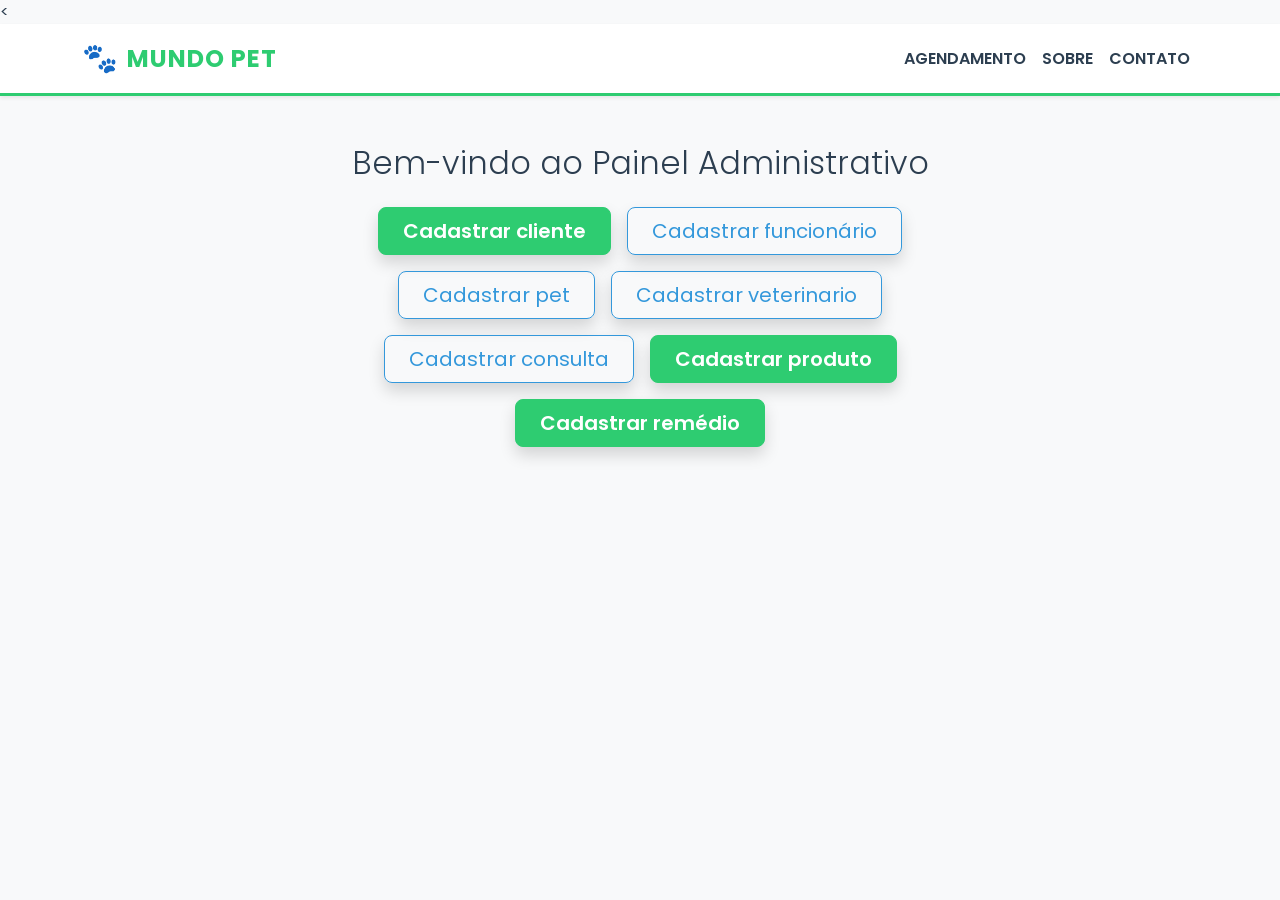
==== view/index.html @ b6d3bf97 "Padronizando páginas de cadastro" ====
<<!DOCTYPE html>
<html lang="pt-BR">
<head>
    <meta charset="UTF-8">
    <meta name="viewport" content="width=device-width, initial-scale=1.0">
    <link href="https://cdn.jsdelivr.net/npm/bootstrap@5.3.0/dist/css/bootstrap.min.css" rel="stylesheet">
    <link href="https://fonts.googleapis.com/css2?family=Poppins:wght@300;400;600&display=swap" rel="stylesheet">
    <link rel="stylesheet" href="../static/style.css">
    <title>MUNDOPET - Clínica Veterinária</title>
</head>
<body>

<header class="navbar navbar-expand-lg sticky-top shadow-sm">
    <div class="container">
        <a class="navbar-brand fw-bold text-uppercase d-flex align-items-center" href="index.php">
            <span class="brand-icon me-2">🐾</span> MUNDO PET
        </a>
        <button class="navbar-toggler" type="button" data-bs-toggle="collapse" data-bs-target="#navbarNav">
            <span class="navbar-toggler-icon"></span>
        </button>
        <div class="collapse navbar-collapse" id="navbarNav">
            <ul class="navbar-nav ms-auto text-uppercase">
                <li class="nav-item"><a class="nav-link" href="#">Agendamento</a></li>
                <li class="nav-item"><a class="nav-link" href="#">Sobre</a></li>
                <li class="nav-item"><a class="nav-link" href="#">Contato</a></li>
            </ul>
        </div>
    </div>
</header>

<main class="container py-5">
    <div class="row text-center justify-content-center">
        <div class="col-md-8">
            <h2 class="mb-4 fw-light">Bem-vindo ao Painel Administrativo</h2>
            <div class="d-flex flex-wrap justify-content-center gap-3">
                <a href="cadastrocliente.php" class="btn btn-primary btn-lg px-4 shadow">
                    <i class="bi bi-person-plus"></i> Cadastrar cliente
                </a>
                <a href="cadastrofuncionario.php" class="btn btn-outline-success btn-lg px-4 shadow">
                    <i class="bi bi-person-badge"></i> Cadastrar funcionário
                </a>
                <a href="cadastropet.php" class="btn btn-outline-success btn-lg px-4 shadow">
                    <i class="bi bi-person-badge"></i> Cadastrar pet
                </a>
                <a href="cadastroveterinario.php" class="btn btn-outline-success btn-lg px-4 shadow">
                    <i class="bi bi-person-badge"></i> Cadastrar veterinario
                </a>
                <a href="indexconsulta.php" class="btn btn-outline-success btn-lg px-4 shadow">
                    <i class="bi bi-person-badge"></i> Cadastrar consulta
                </a>
                <a href="cadastroproduto.php" class="btn btn-primary btn-lg px-4 shadow">
                    <i class="bi bi-person-plus"></i> Cadastrar produto
                </a>
                <a href="cadastroremedio.php" class="btn btn-primary btn-lg px-4 shadow">
                    <i class="bi bi-person-plus"></i> Cadastrar remédio
                </a>
            </div>
        </div>
    </div>
</main>

<script src="https://cdn.jsdelivr.net/npm/bootstrap@5.3.0/dist/js/bootstrap.bundle.min.js"></script>
</body>
</html>
---- static/style.css ----
/* Configurações Gerais */
:root {
    --pet-green: #2ecc71;
    --pet-blue: #3498db;
    --pet-dark: #2c3e50;
    --pet-light: #f8f9fa;
}

body {
    font-family: 'Poppins', sans-serif;
    background-color: var(--pet-light);
    color: var(--pet-dark);
}

/* Navbar Estilizada */
header.navbar {
    background-color: white;
    border-bottom: 3px solid var(--pet-green);
}

.navbar-brand {
    color: var(--pet-green) !important;
    font-size: 1.5rem;
    letter-spacing: 1px;
}

.nav-link {
    font-weight: 600;
    color: var(--pet-dark) !important;
    transition: color 0.3s;
}

.nav-link:hover {
    color: var(--pet-green) !important;
}

/* Botões Personalizados */
.btn-primary {
    background-color: var(--pet-green) !important;
    border-color: var(--pet-green) !important;
    font-weight: 600;
    transition: transform 0.2s, box-shadow 0.2s;
}

.btn-primary:hover {
    transform: translateY(-2px);
    box-shadow: 0 5px 15px rgba(46, 204, 113, 0.4);
}

.btn-outline-success {
    border-color: var(--pet-blue) !important;
    color: var(--pet-blue) !important;
}

.btn-outline-success:hover {
    background-color: var(--pet-blue) !important;
    color: white !important;
    transform: translateY(-2px);
}

/* Ícone da Patinha animado (opcional) */
.brand-icon {
    font-size: 1.8rem;
}

/* Main Container */
main {
    min-height: 70vh;
}

/* Customização de Inputs */
.custom-input {
    border: 1px solid #e0e0e0;
    padding: 0.75rem;
    border-radius: 8px;
    transition: all 0.3s ease;
}

.custom-input:focus {
    border-color: var(--pet-green);
    box-shadow: 0 0 0 0.25 row rgba(46, 204, 113, 0.25);
}

/* Customização da Tabela */
.custom-thead {
    background-color: var(--pet-dark);
}

.table thead th {
    font-weight: 500;
    border: none;
    padding: 1rem;
}

.table tbody td {
    padding: 1rem;
    border-bottom: 1px solid #f1f1f1;
}

/* Botões de Ação na Tabela */
.btn-outline-primary {
    border-color: var(--pet-blue);
    color: var(--pet-blue);
}

.btn-outline-primary:hover {
    background-color: var(--pet-blue);
    color: white;
}

/* Estilo para Alertas (Sessão) */
.alert {
    border-radius: 10px;
    border: none;
    margin-bottom: 2rem;
    box-shadow: 0 4px 6px rgba(0,0,0,0.05);
}
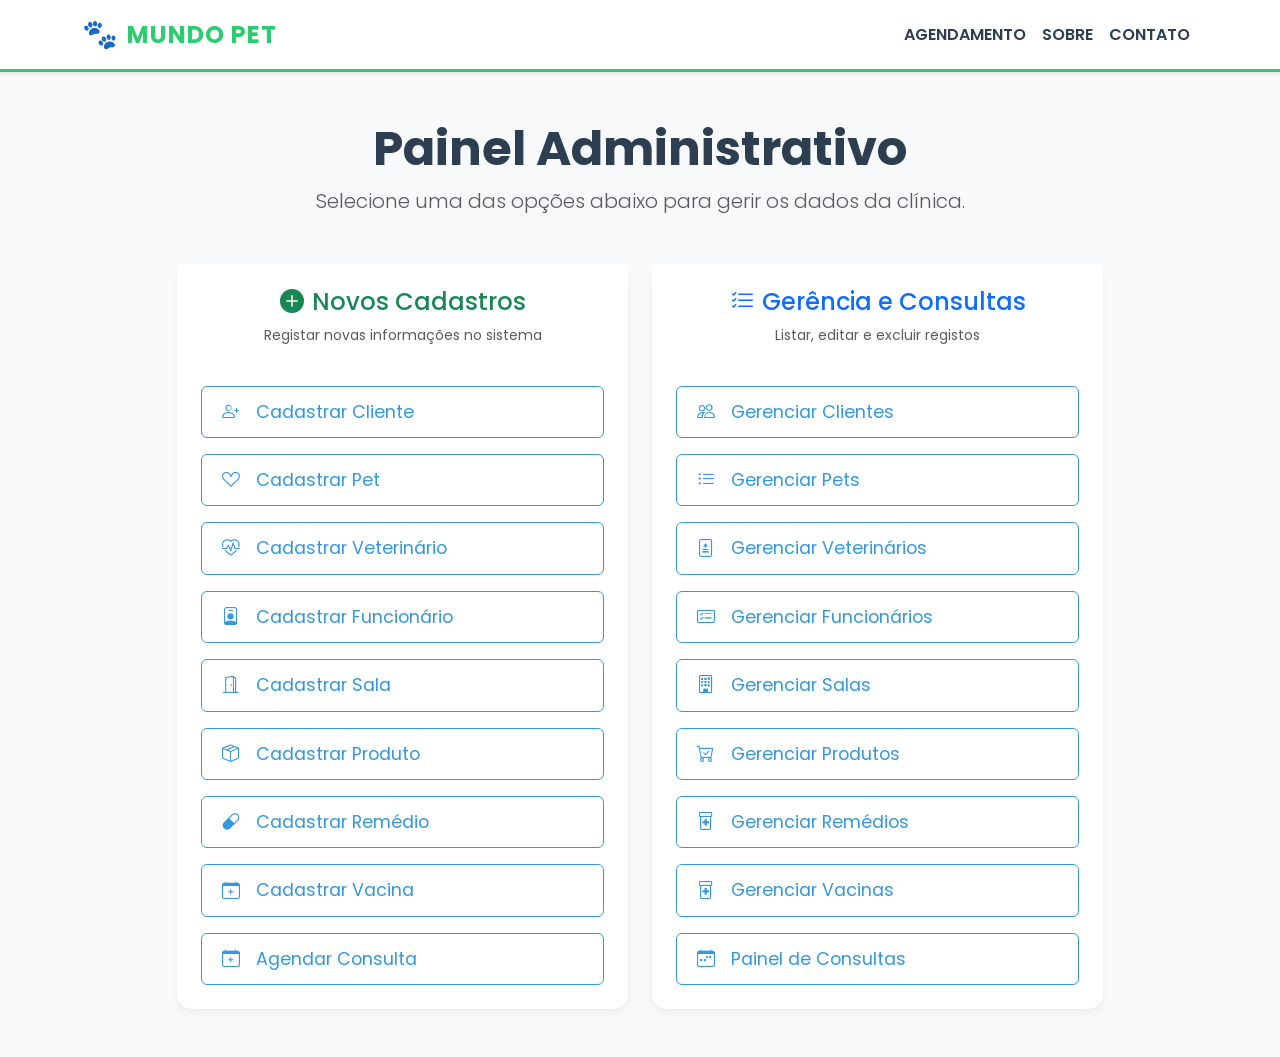
==== commit f2bbc996: "Add files via upload" ====
--- a/view/index.html
+++ b/view/index.html
@@ -1,16 +1,34 @@
-<<!DOCTYPE html>
+<!DOCTYPE html>
 <html lang="pt-BR">
 <head>
     <meta charset="UTF-8">
     <meta name="viewport" content="width=device-width, initial-scale=1.0">
     <link href="https://cdn.jsdelivr.net/npm/bootstrap@5.3.0/dist/css/bootstrap.min.css" rel="stylesheet">
     <link href="https://fonts.googleapis.com/css2?family=Poppins:wght@300;400;600&display=swap" rel="stylesheet">
+    <!-- Adicionado CDN do Bootstrap Icons para garantir que os ícones funcionam -->
+    <link rel="stylesheet" href="https://cdn.jsdelivr.net/npm/bootstrap-icons@1.10.5/font/bootstrap-icons.css">
     <link rel="stylesheet" href="../static/style.css">
     <title>MUNDOPET - Clínica Veterinária</title>
+    <style>
+        .dashboard-btn {
+            text-align: left;
+            padding: 12px 20px;
+            font-size: 1.1rem;
+            transition: all 0.2s ease-in-out;
+        }
+        .dashboard-btn:hover {
+            transform: translateX(5px);
+        }
+        .dashboard-card {
+            border-radius: 15px;
+            border: none;
+            box-shadow: 0 4px 6px rgba(0,0,0,0.05);
+        }
+    </style>
 </head>
 <body>
 
-<header class="navbar navbar-expand-lg sticky-top shadow-sm">
+<header class="navbar navbar-expand-lg sticky-top shadow-sm" style="background-color: white;">
     <div class="container">
         <a class="navbar-brand fw-bold text-uppercase d-flex align-items-center" href="index.php">
             <span class="brand-icon me-2">🐾</span> MUNDO PET
@@ -20,41 +38,67 @@
         </button>
         <div class="collapse navbar-collapse" id="navbarNav">
             <ul class="navbar-nav ms-auto text-uppercase">
-                <li class="nav-item"><a class="nav-link" href="#">Agendamento</a></li>
-                <li class="nav-item"><a class="nav-link" href="#">Sobre</a></li>
-                <li class="nav-item"><a class="nav-link" href="#">Contato</a></li>
+                <li class="nav-item"><a class="nav-link" href="cadastroconsulta.php">Agendamento</a></li>
+                <li class="nav-item"><a class="nav-link" href="sobre.html">Sobre</a></li>
+                <li class="nav-item"><a class="nav-link" href="#contato">Contato</a></li>
             </ul>
         </div>
     </div>
 </header>
 
-<main class="container py-5">
-    <div class="row text-center justify-content-center">
-        <div class="col-md-8">
-            <h2 class="mb-4 fw-light">Bem-vindo ao Painel Administrativo</h2>
-            <div class="d-flex flex-wrap justify-content-center gap-3">
-                <a href="cadastrocliente.php" class="btn btn-primary btn-lg px-4 shadow">
-                    <i class="bi bi-person-plus"></i> Cadastrar cliente
-                </a>
-                <a href="cadastrofuncionario.php" class="btn btn-outline-success btn-lg px-4 shadow">
-                    <i class="bi bi-person-badge"></i> Cadastrar funcionário
-                </a>
-                <a href="cadastropet.php" class="btn btn-outline-success btn-lg px-4 shadow">
-                    <i class="bi bi-person-badge"></i> Cadastrar pet
-                </a>
-                <a href="cadastroveterinario.php" class="btn btn-outline-success btn-lg px-4 shadow">
-                    <i class="bi bi-person-badge"></i> Cadastrar veterinario
-                </a>
-                <a href="indexconsulta.php" class="btn btn-outline-success btn-lg px-4 shadow">
-                    <i class="bi bi-person-badge"></i> Cadastrar consulta
-                </a>
-                <a href="cadastroproduto.php" class="btn btn-primary btn-lg px-4 shadow">
-                    <i class="bi bi-person-plus"></i> Cadastrar produto
-                </a>
-                <a href="cadastroremedio.php" class="btn btn-primary btn-lg px-4 shadow">
-                    <i class="bi bi-person-plus"></i> Cadastrar remédio
-                </a>
+<main class="py-5" style="background-color: #f8f9fa;">
+    <div class="container">
+        <div class="text-center mb-5">
+            <h1 class="display-5 fw-bold" style="color: #2c3e50;">Painel Administrativo</h1>
+            <p class="lead text-muted">Selecione uma das opções abaixo para gerir os dados da clínica.</p>
+        </div>
+        
+        <div class="row g-4 justify-content-center">
+            
+            <!-- COLUNA 1: CADASTROS (CRIAÇÃO) -->
+            <div class="col-md-5">
+                <div class="card dashboard-card h-100">
+                    <div class="card-header bg-white border-bottom-0 pt-4 pb-0 text-center">
+                        <h3 class="h4 text-success"><i class="bi bi-plus-circle-fill me-2"></i>Novos Cadastros</h3>
+                        <p class="text-muted small">Registar novas informações no sistema</p>
+                    </div>
+                    <div class="card-body d-grid gap-3 p-4">
+                        <a href="cadastrocliente.php" class="btn btn-outline-success dashboard-btn"><i class="bi bi-person-plus me-3"></i>Cadastrar Cliente</a>
+                        <a href="cadastropet.php" class="btn btn-outline-success dashboard-btn"><i class="bi bi-suit-heart me-3"></i>Cadastrar Pet</a>
+                        <a href="cadastroveterinario.php" class="btn btn-outline-success dashboard-btn"><i class="bi bi-heart-pulse me-3"></i>Cadastrar Veterinário</a>
+                        <a href="cadastrofuncionario.php" class="btn btn-outline-success dashboard-btn"><i class="bi bi-person-badge me-3"></i>Cadastrar Funcionário</a>
+                        <a href="cadastrosala.php" class="btn btn-outline-success dashboard-btn"><i class="bi bi-door-open me-3"></i>Cadastrar Sala</a>
+                        <a href="cadastroproduto.php" class="btn btn-outline-success dashboard-btn"><i class="bi bi-box-seam me-3"></i>Cadastrar Produto</a>
+                        <a href="cadastroremedio.php" class="btn btn-outline-success dashboard-btn"><i class="bi bi-capsule me-3"></i>Cadastrar Remédio</a>
+                        <a href="cadastrovacina.php" class="btn btn-outline-success dashboard-btn"><i class="bi bi-calendar-plus me-3"></i>Cadastrar Vacina</a>
+                        <a href="cadastroconsulta.php" class="btn btn-outline-success dashboard-btn"><i class="bi bi-calendar-plus me-3"></i>Agendar Consulta</a>
+                    </div>
+                </div>
             </div>
+
+            <!-- COLUNA 2: GERÊNCIA (LISTAGEM, EDIÇÃO, EXCLUSÃO) -->
+            <div class="col-md-5">
+                <div class="card dashboard-card h-100">
+                    <div class="card-header bg-white border-bottom-0 pt-4 pb-0 text-center">
+                        <h3 class="h4 text-primary"><i class="bi bi-list-check me-2"></i>Gerência e Consultas</h3>
+                        <p class="text-muted small">Listar, editar e excluir registos</p>
+                    </div>
+                    <div class="card-body d-grid gap-3 p-4">
+                        <a href="gerenciacliente.php" class="btn btn-outline-primary dashboard-btn"><i class="bi bi-people me-3"></i>Gerenciar Clientes</a>
+                        <a href="gerenciapet.php" class="btn btn-outline-primary dashboard-btn"><i class="bi bi-list-ul me-3"></i>Gerenciar Pets</a>
+                        <a href="gerenciaveterinario.php" class="btn btn-outline-primary dashboard-btn"><i class="bi bi-file-medical me-3"></i>Gerenciar Veterinários</a>
+                        <!-- O link abaixo prevê que você também fará o desmembramento de funcionários no futuro -->
+                        <a href="gerenciafuncionario.php" class="btn btn-outline-primary dashboard-btn"><i class="bi bi-card-checklist me-3"></i>Gerenciar Funcionários</a>
+                        <a href="gerenciasala.php" class="btn btn-outline-primary dashboard-btn"><i class="bi bi-building me-3"></i>Gerenciar Salas</a>
+                        <a href="gerenciaproduto.php" class="btn btn-outline-primary dashboard-btn"><i class="bi bi-cart-check me-3"></i>Gerenciar Produtos</a>
+                        <a href="gerenciaremedio.php" class="btn btn-outline-primary dashboard-btn"><i class="bi bi-prescription2 me-3"></i>Gerenciar Remédios</a>
+                        <a href="gerenciavacina.php" class="btn btn-outline-primary dashboard-btn"><i class="bi bi-prescription2 me-3"></i>Gerenciar Vacinas</a>
+                        <!-- Substitua o link abaixo se tiver um painel específico de gerenciamento de consultas -->
+                        <a href="gerenciaconsulta.php" class="btn btn-outline-primary dashboard-btn"><i class="bi bi-calendar-week me-3"></i>Painel de Consultas</a>
+                    </div>
+                </div>
+            </div>
+
         </div>
     </div>
 </main>
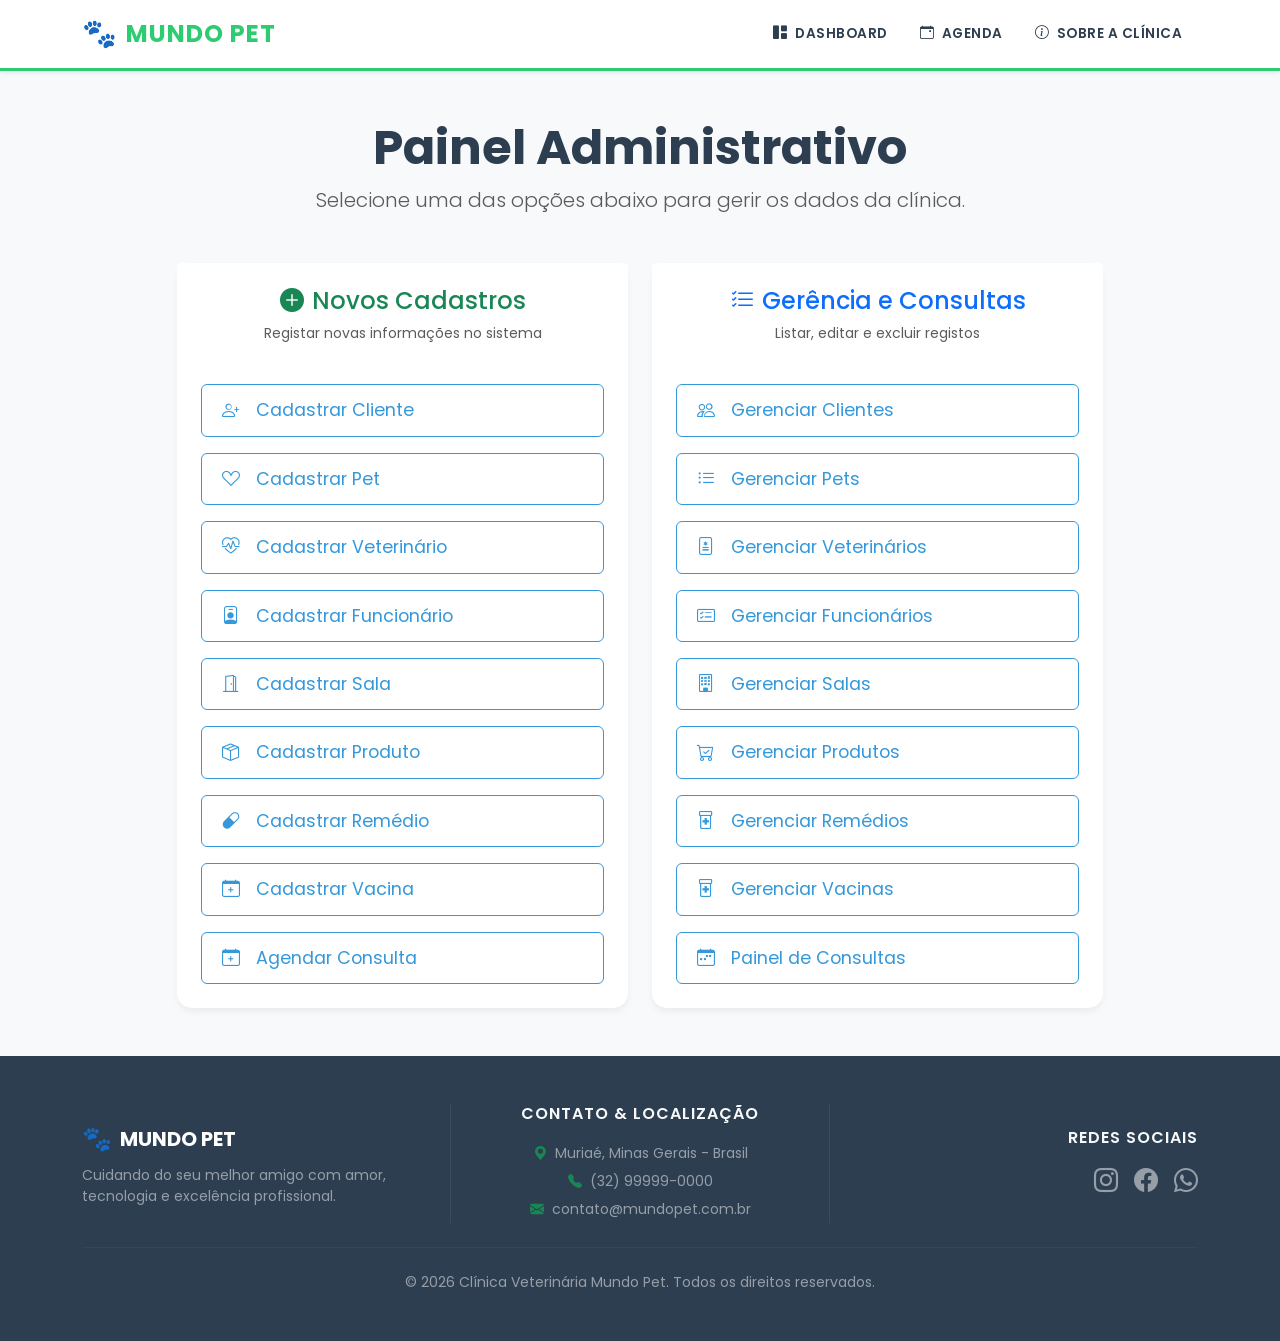
==== commit 82d20035: "unificação de estilos" ====
--- a/view/index.html
+++ b/view/index.html
@@ -2,51 +2,74 @@
 <html lang="pt-BR">
 <head>
     <meta charset="UTF-8">
+    <meta http-equiv="X-UA-Compatible" content="IE=edge">
     <meta name="viewport" content="width=device-width, initial-scale=1.0">
+    <title>Mundo Pet - Clínica Veterinária</title>
+    
     <link href="https://cdn.jsdelivr.net/npm/bootstrap@5.3.0/dist/css/bootstrap.min.css" rel="stylesheet">
-    <link href="https://fonts.googleapis.com/css2?family=Poppins:wght@300;400;600&display=swap" rel="stylesheet">
-    <!-- Adicionado CDN do Bootstrap Icons para garantir que os ícones funcionam -->
-    <link rel="stylesheet" href="https://cdn.jsdelivr.net/npm/bootstrap-icons@1.10.5/font/bootstrap-icons.css">
+    <link rel="stylesheet" href="https://cdn.jsdelivr.net/npm/bootstrap-icons@1.11.0/font/bootstrap-icons.css">
+    <link href="https://fonts.googleapis.com/css2?family=Poppins:wght@300;400;500;600&display=swap" rel="stylesheet">
     <link rel="stylesheet" href="../static/style.css">
-    <title>MUNDOPET - Clínica Veterinária</title>
+    
     <style>
+        /* Estilos gerais da página */
+        body {
+            font-family: 'Poppins', sans-serif;
+            background-color: #f8f9fa;
+            display: flex;
+            flex-direction: column;
+            min-height: 100vh;
+            margin: 0;
+        }
+        .navbar-nav .nav-link { transition: color 0.3s ease; }
+        .navbar-nav .nav-link:hover { color: #1abc9c !important; }
+        
+        /* Estilos específicos para os botões do Dashboard */
         .dashboard-btn {
             text-align: left;
             padding: 12px 20px;
             font-size: 1.1rem;
             transition: all 0.2s ease-in-out;
         }
-        .dashboard-btn:hover {
-            transform: translateX(5px);
-        }
+        .dashboard-btn:hover { transform: translateX(5px); }
         .dashboard-card {
             border-radius: 15px;
             border: none;
             box-shadow: 0 4px 6px rgba(0,0,0,0.05);
         }
+        .transition-hover { transition: color 0.3s ease; }
+        .transition-hover:hover { color: #1abc9c !important; }
     </style>
 </head>
 <body>
 
 <header class="navbar navbar-expand-lg sticky-top shadow-sm" style="background-color: white;">
     <div class="container">
-        <a class="navbar-brand fw-bold text-uppercase d-flex align-items-center" href="index.php">
-            <span class="brand-icon me-2">🐾</span> MUNDO PET
+        <a class="navbar-brand fw-bold text-uppercase d-flex align-items-center" href="index.html" style="color: #2c3e50;">
+            <span class="brand-icon me-2 fs-3">🐾</span> MUNDO PET
         </a>
-        <button class="navbar-toggler" type="button" data-bs-toggle="collapse" data-bs-target="#navbarNav">
+        
+        <button class="navbar-toggler border-0" type="button" data-bs-toggle="collapse" data-bs-target="#navbarNav">
             <span class="navbar-toggler-icon"></span>
         </button>
+        
         <div class="collapse navbar-collapse" id="navbarNav">
-            <ul class="navbar-nav ms-auto text-uppercase">
-                <li class="nav-item"><a class="nav-link" href="cadastroconsulta.php">Agendamento</a></li>
-                <li class="nav-item"><a class="nav-link" href="sobre.html">Sobre</a></li>
-                <li class="nav-item"><a class="nav-link" href="#contato">Contato</a></li>
+            <ul class="navbar-nav ms-auto text-uppercase fw-semibold" style="font-size: 0.85rem; letter-spacing: 0.5px;">
+                <li class="nav-item">
+                    <a class="nav-link text-secondary px-3" href="index.html"><i class="bi bi-grid-1x2-fill me-1"></i> Dashboard</a>
+                </li>
+                <li class="nav-item">
+                    <a class="nav-link text-secondary px-3" href="gerenciaconsulta.php"><i class="bi bi-calendar-event me-1"></i> Agenda</a>
+                </li>
+                <li class="nav-item">
+                    <a class="nav-link text-secondary px-3" href="sobre.html"><i class="bi bi-info-circle me-1"></i> Sobre a Clínica</a>
+                </li>
             </ul>
         </div>
     </div>
 </header>
 
-<main class="py-5" style="background-color: #f8f9fa;">
+<main class="flex-grow-1 py-5">
     <div class="container">
         <div class="text-center mb-5">
             <h1 class="display-5 fw-bold" style="color: #2c3e50;">Painel Administrativo</h1>
@@ -55,7 +78,6 @@
         
         <div class="row g-4 justify-content-center">
             
-            <!-- COLUNA 1: CADASTROS (CRIAÇÃO) -->
             <div class="col-md-5">
                 <div class="card dashboard-card h-100">
                     <div class="card-header bg-white border-bottom-0 pt-4 pb-0 text-center">
@@ -76,7 +98,6 @@
                 </div>
             </div>
 
-            <!-- COLUNA 2: GERÊNCIA (LISTAGEM, EDIÇÃO, EXCLUSÃO) -->
             <div class="col-md-5">
                 <div class="card dashboard-card h-100">
                     <div class="card-header bg-white border-bottom-0 pt-4 pb-0 text-center">
@@ -87,13 +108,11 @@
                         <a href="gerenciacliente.php" class="btn btn-outline-primary dashboard-btn"><i class="bi bi-people me-3"></i>Gerenciar Clientes</a>
                         <a href="gerenciapet.php" class="btn btn-outline-primary dashboard-btn"><i class="bi bi-list-ul me-3"></i>Gerenciar Pets</a>
                         <a href="gerenciaveterinario.php" class="btn btn-outline-primary dashboard-btn"><i class="bi bi-file-medical me-3"></i>Gerenciar Veterinários</a>
-                        <!-- O link abaixo prevê que você também fará o desmembramento de funcionários no futuro -->
                         <a href="gerenciafuncionario.php" class="btn btn-outline-primary dashboard-btn"><i class="bi bi-card-checklist me-3"></i>Gerenciar Funcionários</a>
                         <a href="gerenciasala.php" class="btn btn-outline-primary dashboard-btn"><i class="bi bi-building me-3"></i>Gerenciar Salas</a>
                         <a href="gerenciaproduto.php" class="btn btn-outline-primary dashboard-btn"><i class="bi bi-cart-check me-3"></i>Gerenciar Produtos</a>
                         <a href="gerenciaremedio.php" class="btn btn-outline-primary dashboard-btn"><i class="bi bi-prescription2 me-3"></i>Gerenciar Remédios</a>
                         <a href="gerenciavacina.php" class="btn btn-outline-primary dashboard-btn"><i class="bi bi-prescription2 me-3"></i>Gerenciar Vacinas</a>
-                        <!-- Substitua o link abaixo se tiver um painel específico de gerenciamento de consultas -->
                         <a href="gerenciaconsulta.php" class="btn btn-outline-primary dashboard-btn"><i class="bi bi-calendar-week me-3"></i>Painel de Consultas</a>
                     </div>
                 </div>
@@ -103,6 +122,54 @@
     </div>
 </main>
 
+<footer class="text-white py-5 mt-auto" style="background-color: #2c3e50;">
+    <div class="container">
+        <div class="row gy-4 align-items-center">
+            
+            <div class="col-md-4 text-center text-md-start">
+                <a href="index.html" class="text-white text-decoration-none fw-bold fs-5 d-flex align-items-center justify-content-center justify-content-md-start">
+                    <span class="me-2 fs-4">🐾</span> MUNDO PET
+                </a>
+                <p class="text-white-50 small mt-2 mb-0">Cuidando do seu melhor amigo com amor, tecnologia e excelência profissional.</p>
+            </div>
+            
+            <div class="col-md-4 text-center border-start border-end border-secondary border-opacity-25 d-none d-md-block">
+                <h6 class="text-uppercase fw-semibold mb-3 text-light" style="letter-spacing: 1px;">Contato & Localização</h6>
+                <ul class="list-unstyled text-white-50 small mb-0 lh-lg">
+                    <li><i class="bi bi-geo-alt-fill me-2 text-success"></i>Muriaé, Minas Gerais - Brasil</li>
+                    <li><i class="bi bi-telephone-fill me-2 text-success"></i>(32) 99999-0000</li>
+                    <li><i class="bi bi-envelope-fill me-2 text-success"></i>contato@mundopet.com.br</li>
+                </ul>
+            </div>
+
+            <div class="col-12 text-center d-md-none border-bottom border-secondary border-opacity-25 pb-3">
+                <ul class="list-unstyled text-white-50 small mb-0 lh-lg">
+                    <li><i class="bi bi-geo-alt-fill me-2 text-success"></i>Muriaé, MG - Brasil</li>
+                    <li><i class="bi bi-telephone-fill me-2 text-success"></i>(32) 99999-0000</li>
+                </ul>
+            </div>
+            
+            <div class="col-md-4 text-center text-md-end">
+                <h6 class="text-uppercase fw-semibold mb-3 text-light" style="letter-spacing: 1px;">Redes Sociais</h6>
+                <div class="d-flex justify-content-center justify-content-md-end gap-3">
+                    <a href="#" class="text-white-50 text-decoration-none fs-4 transition-hover" title="Instagram"><i class="bi bi-instagram"></i></a>
+                    <a href="#" class="text-white-50 text-decoration-none fs-4 transition-hover" title="Facebook"><i class="bi bi-facebook"></i></a>
+                    <a href="#" class="text-white-50 text-decoration-none fs-4 transition-hover" title="WhatsApp"><i class="bi bi-whatsapp"></i></a>
+                </div>
+            </div>
+            
+        </div>
+        
+        <hr class="border-secondary border-opacity-50 my-4">
+        
+        <div class="row">
+            <div class="col-12 text-center text-white-50 small">
+                &copy; 2026 Clínica Veterinária Mundo Pet. Todos os direitos reservados.
+            </div>
+        </div>
+    </div>
+</footer>
+
 <script src="https://cdn.jsdelivr.net/npm/bootstrap@5.3.0/dist/js/bootstrap.bundle.min.js"></script>
 </body>
 </html>
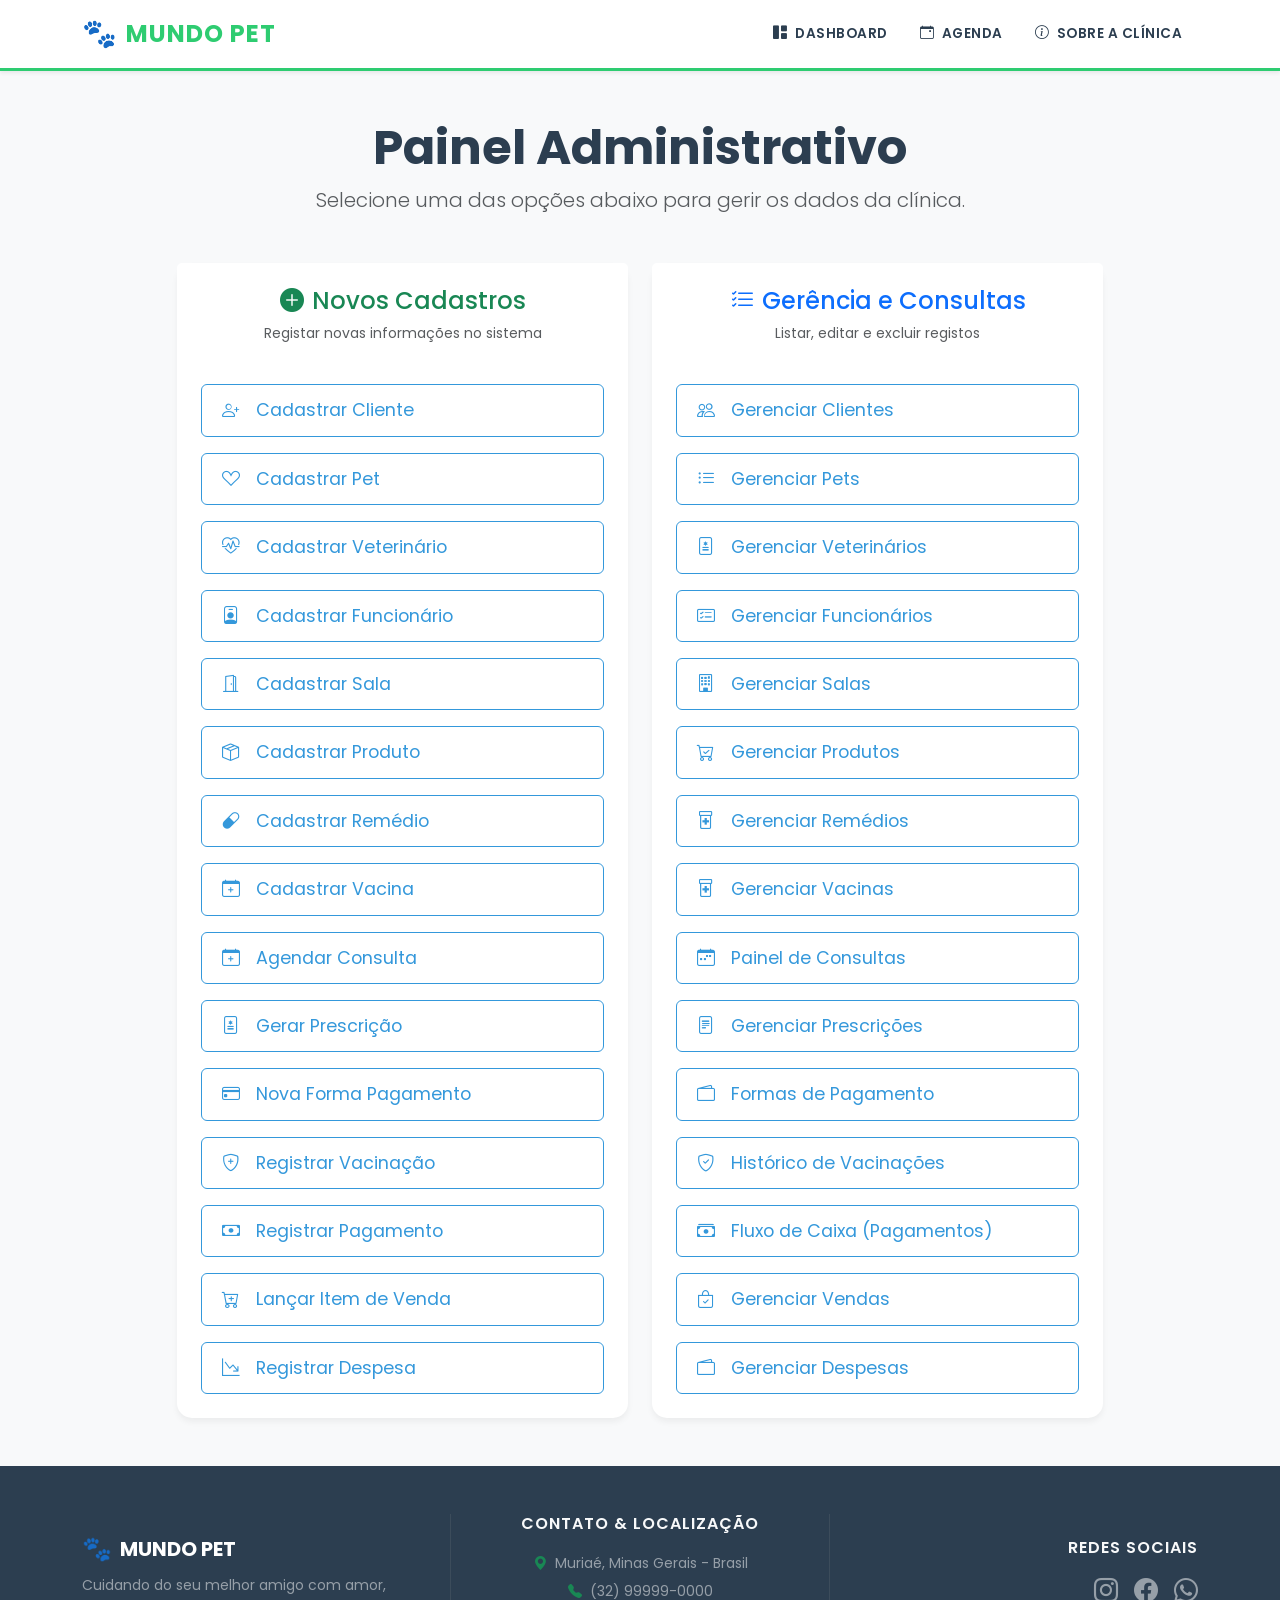
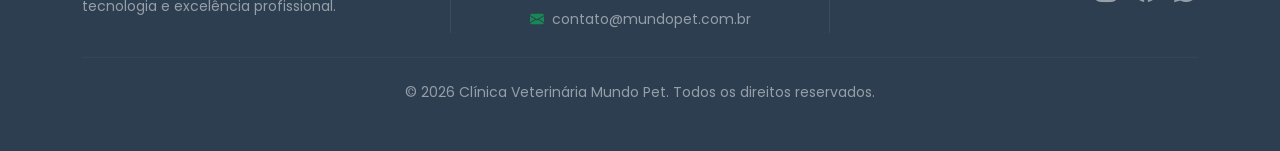
==== commit b3a76ba1: "Versão Beta alterado:   - Pasta static foi para dentro do view. - alterado index, corrigindo cami" ====
--- a/view/index.html
+++ b/view/index.html
@@ -9,10 +9,9 @@
     <link href="https://cdn.jsdelivr.net/npm/bootstrap@5.3.0/dist/css/bootstrap.min.css" rel="stylesheet">
     <link rel="stylesheet" href="https://cdn.jsdelivr.net/npm/bootstrap-icons@1.11.0/font/bootstrap-icons.css">
     <link href="https://fonts.googleapis.com/css2?family=Poppins:wght@300;400;500;600&display=swap" rel="stylesheet">
-    <link rel="stylesheet" href="../static/style.css">
+    <link rel="stylesheet" href="static/style.css">
     
     <style>
-        /* Estilos gerais da página */
         body {
             font-family: 'Poppins', sans-serif;
             background-color: #f8f9fa;
@@ -23,8 +22,7 @@
         }
         .navbar-nav .nav-link { transition: color 0.3s ease; }
         .navbar-nav .nav-link:hover { color: #1abc9c !important; }
-        
-        /* Estilos específicos para os botões do Dashboard */
+
         .dashboard-btn {
             text-align: left;
             padding: 12px 20px;
@@ -94,6 +92,12 @@
                         <a href="cadastroremedio.php" class="btn btn-outline-success dashboard-btn"><i class="bi bi-capsule me-3"></i>Cadastrar Remédio</a>
                         <a href="cadastrovacina.php" class="btn btn-outline-success dashboard-btn"><i class="bi bi-calendar-plus me-3"></i>Cadastrar Vacina</a>
                         <a href="cadastroconsulta.php" class="btn btn-outline-success dashboard-btn"><i class="bi bi-calendar-plus me-3"></i>Agendar Consulta</a>
+                        <a href="cadastroprescricao.php" class="btn btn-outline-success dashboard-btn"><i class="bi bi-file-medical me-3"></i>Gerar Prescrição</a>
+                        <a href="cadastroforma_pagamento.php" class="btn btn-outline-success dashboard-btn"><i class="bi bi-credit-card me-3"></i>Nova Forma Pagamento</a>
+                        <a href="cadastrohistorico_vacinacao.php" class="btn btn-outline-success dashboard-btn"><i class="bi bi-shield-plus me-3"></i>Registrar Vacinação</a>
+                        <a href="cadastropagamento.php" class="btn btn-outline-success dashboard-btn"><i class="bi bi-cash me-3"></i>Registrar Pagamento</a>
+                        <a href="cadastrovenda.php" class="btn btn-outline-success dashboard-btn"><i class="bi bi-cart-plus me-3"></i>Lançar Item de Venda</a>
+                        <a href="cadastrodespesa.php" class="btn btn-outline-success dashboard-btn"><i class="bi bi-graph-down-arrow me-3"></i>Registrar Despesa</a>
                     </div>
                 </div>
             </div>
@@ -114,6 +118,12 @@
                         <a href="gerenciaremedio.php" class="btn btn-outline-primary dashboard-btn"><i class="bi bi-prescription2 me-3"></i>Gerenciar Remédios</a>
                         <a href="gerenciavacina.php" class="btn btn-outline-primary dashboard-btn"><i class="bi bi-prescription2 me-3"></i>Gerenciar Vacinas</a>
                         <a href="gerenciaconsulta.php" class="btn btn-outline-primary dashboard-btn"><i class="bi bi-calendar-week me-3"></i>Painel de Consultas</a>
+                        <a href="gerenciaprescricao.php" class="btn btn-outline-primary dashboard-btn"><i class="bi bi-file-text me-3"></i>Gerenciar Prescrições</a>
+                        <a href="gerenciaforma_pagamento.php" class="btn btn-outline-primary dashboard-btn"><i class="bi bi-wallet2 me-3"></i>Formas de Pagamento</a>
+                        <a href="gerenciahistorico_vacinacao.php" class="btn btn-outline-primary dashboard-btn"><i class="bi bi-shield-check me-3"></i>Histórico de Vacinações</a>
+                        <a href="gerenciapagamento.php" class="btn btn-outline-primary dashboard-btn"><i class="bi bi-cash-stack me-3"></i>Fluxo de Caixa (Pagamentos)</a>
+                        <a href="gerenciavenda.php" class="btn btn-outline-primary dashboard-btn"><i class="bi bi-bag-check me-3"></i>Gerenciar Vendas</a>
+                        <a href="gerenciadespesa.php" class="btn btn-outline-primary dashboard-btn"><i class="bi bi-wallet2 me-3"></i>Gerenciar Despesas</a>
                     </div>
                 </div>
             </div>
--- a/view/static/style.css
+++ b/view/static/style.css
@@ -0,0 +1,117 @@
+/* Configurações Gerais */
+:root {
+    --pet-green: #2ecc71;
+    --pet-blue: #3498db;
+    --pet-dark: #2c3e50;
+    --pet-light: #f8f9fa;
+}
+
+body {
+    font-family: 'Poppins', sans-serif;
+    background-color: var(--pet-light);
+    color: var(--pet-dark);
+}
+
+/* Navbar Estilizada */
+header.navbar {
+    background-color: white;
+    border-bottom: 3px solid var(--pet-green);
+}
+
+.navbar-brand {
+    color: var(--pet-green) !important;
+    font-size: 1.5rem;
+    letter-spacing: 1px;
+}
+
+.nav-link {
+    font-weight: 600;
+    color: var(--pet-dark) !important;
+    transition: color 0.3s;
+}
+
+.nav-link:hover {
+    color: var(--pet-green) !important;
+}
+
+/* Botões Personalizados */
+.btn-primary {
+    background-color: var(--pet-green) !important;
+    border-color: var(--pet-green) !important;
+    font-weight: 600;
+    transition: transform 0.2s, box-shadow 0.2s;
+}
+
+.btn-primary:hover {
+    transform: translateY(-2px);
+    box-shadow: 0 5px 15px rgba(46, 204, 113, 0.4);
+}
+
+.btn-outline-success {
+    border-color: var(--pet-blue) !important;
+    color: var(--pet-blue) !important;
+}
+
+.btn-outline-success:hover {
+    background-color: var(--pet-blue) !important;
+    color: white !important;
+    transform: translateY(-2px);
+}
+
+/* Ícone da Patinha animado (opcional) */
+.brand-icon {
+    font-size: 1.8rem;
+}
+
+/* Main Container */
+main {
+    min-height: 70vh;
+}
+
+/* Customização de Inputs */
+.custom-input {
+    border: 1px solid #e0e0e0;
+    padding: 0.75rem;
+    border-radius: 8px;
+    transition: all 0.3s ease;
+}
+
+.custom-input:focus {
+    border-color: var(--pet-green);
+    box-shadow: 0 0 0 0.25 row rgba(46, 204, 113, 0.25);
+}
+
+/* Customização da Tabela */
+.custom-thead {
+    background-color: var(--pet-dark);
+}
+
+.table thead th {
+    font-weight: 500;
+    border: none;
+    padding: 1rem;
+}
+
+.table tbody td {
+    padding: 1rem;
+    border-bottom: 1px solid #f1f1f1;
+}
+
+/* Botões de Ação na Tabela */
+.btn-outline-primary {
+    border-color: var(--pet-blue);
+    color: var(--pet-blue);
+}
+
+.btn-outline-primary:hover {
+    background-color: var(--pet-blue);
+    color: white;
+}
+
+/* Estilo para Alertas (Sessão) */
+.alert {
+    border-radius: 10px;
+    border: none;
+    margin-bottom: 2rem;
+    box-shadow: 0 4px 6px rgba(0,0,0,0.05);
+}
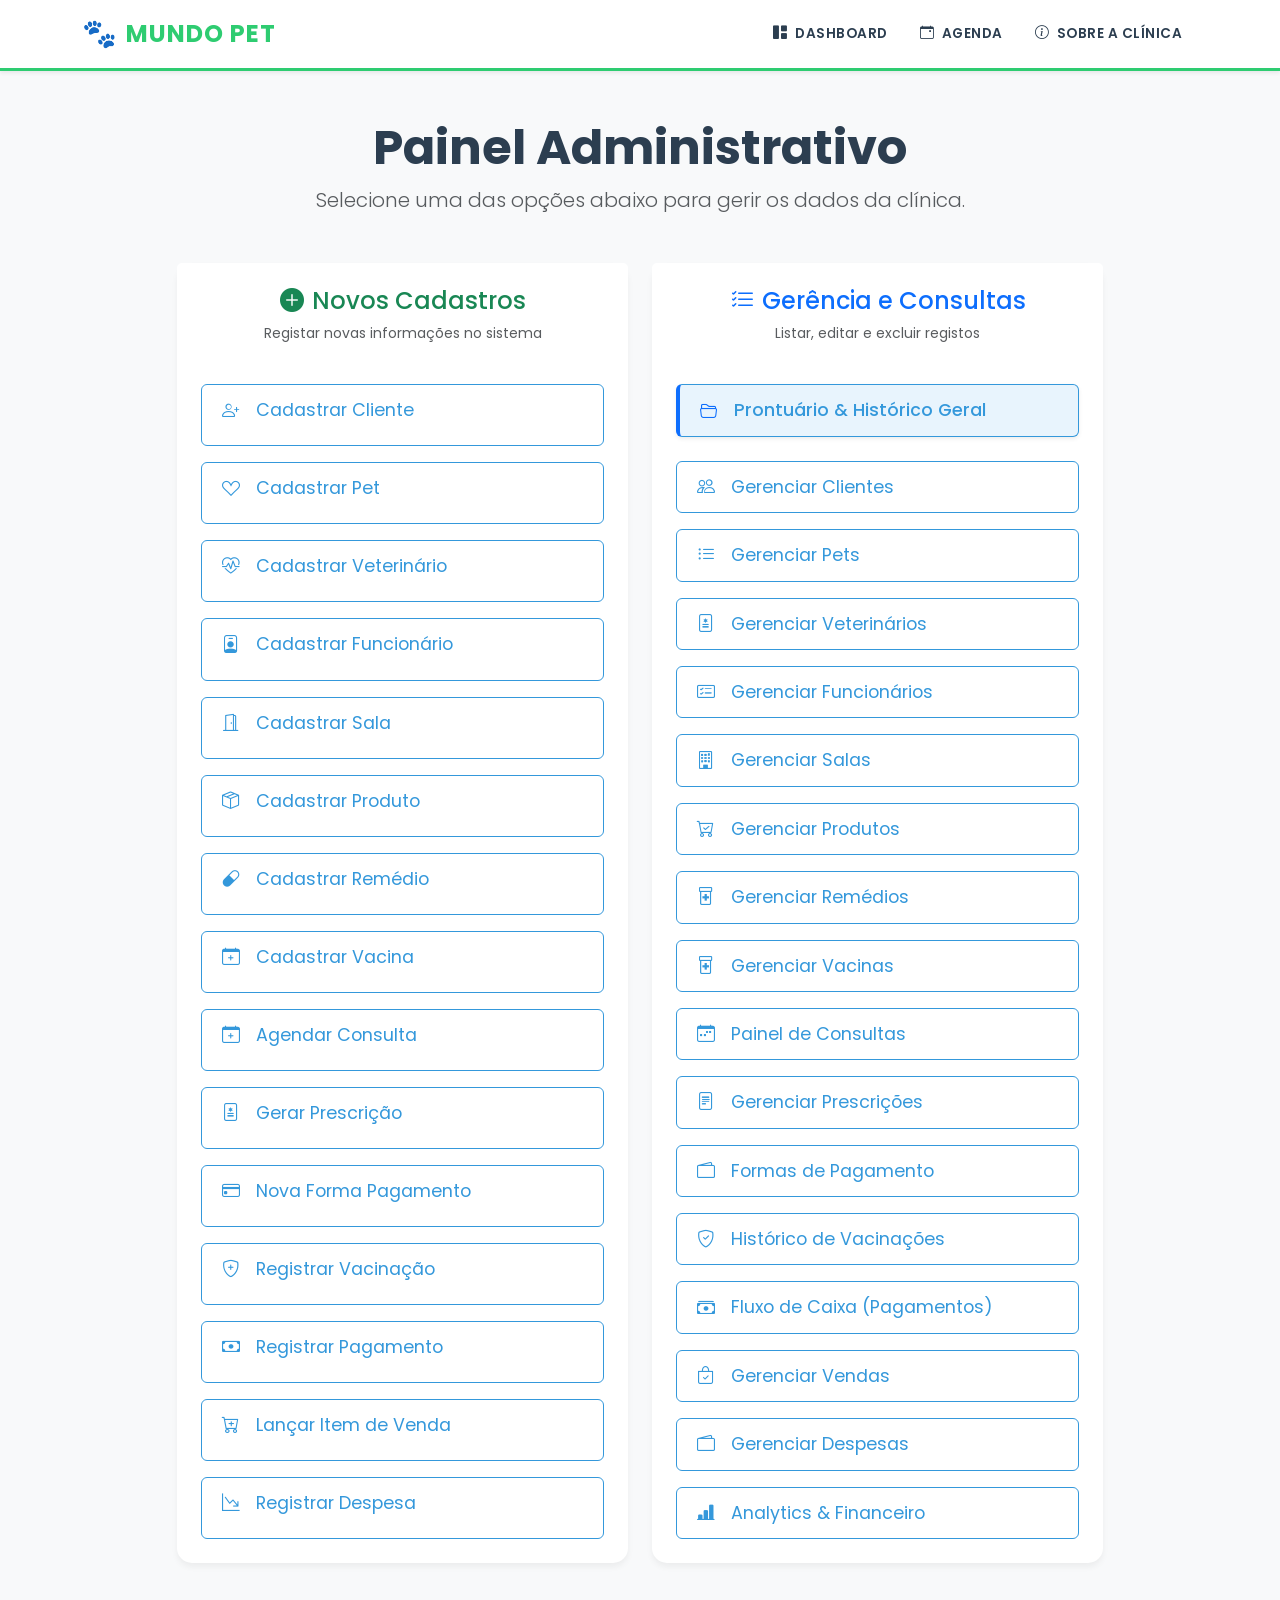
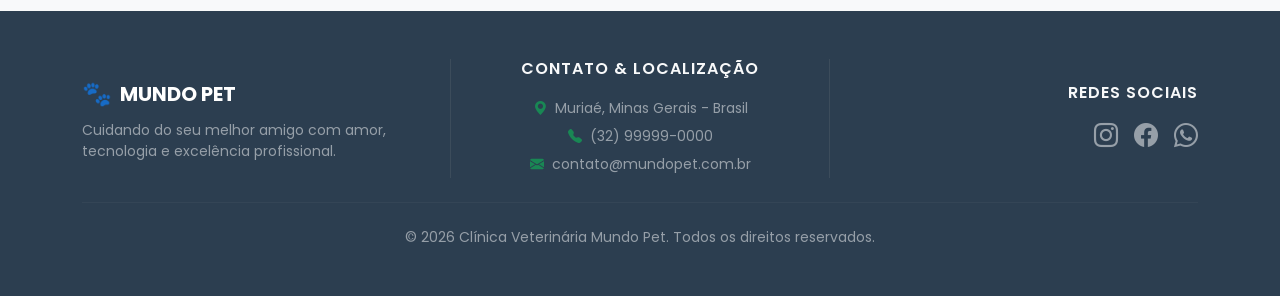
==== commit 91daa13d: "Add files via upload criado o dao, controler e view do histórico completo por pet. criado o dao, co" ====
--- a/view/index.html
+++ b/view/index.html
@@ -37,6 +37,16 @@
         }
         .transition-hover { transition: color 0.3s ease; }
         .transition-hover:hover { color: #1abc9c !important; }
+        
+        .destaque-btn {
+            background-color: #e8f4fd;
+            border-left: 4px solid #0d6efd;
+            font-weight: 500;
+        }
+        .destaque-btn:hover {
+            background-color: #d1e7dd;
+            border-left: 4px solid #198754;
+        }
     </style>
 </head>
 <body>
@@ -109,6 +119,8 @@
                         <p class="text-muted small">Listar, editar e excluir registos</p>
                     </div>
                     <div class="card-body d-grid gap-3 p-4">
+                        <a href="consultar_historico.php" class="btn btn-outline-primary dashboard-btn destaque-btn shadow-sm mb-2"><i class="bi bi-folder2-open text-primary me-3"></i>Prontuário & Histórico Geral</a>
+                        
                         <a href="gerenciacliente.php" class="btn btn-outline-primary dashboard-btn"><i class="bi bi-people me-3"></i>Gerenciar Clientes</a>
                         <a href="gerenciapet.php" class="btn btn-outline-primary dashboard-btn"><i class="bi bi-list-ul me-3"></i>Gerenciar Pets</a>
                         <a href="gerenciaveterinario.php" class="btn btn-outline-primary dashboard-btn"><i class="bi bi-file-medical me-3"></i>Gerenciar Veterinários</a>
@@ -124,6 +136,7 @@
                         <a href="gerenciapagamento.php" class="btn btn-outline-primary dashboard-btn"><i class="bi bi-cash-stack me-3"></i>Fluxo de Caixa (Pagamentos)</a>
                         <a href="gerenciavenda.php" class="btn btn-outline-primary dashboard-btn"><i class="bi bi-bag-check me-3"></i>Gerenciar Vendas</a>
                         <a href="gerenciadespesa.php" class="btn btn-outline-primary dashboard-btn"><i class="bi bi-wallet2 me-3"></i>Gerenciar Despesas</a>
+                        <a href="gerenciaestatistica.php" class="btn btn-outline-primary dashboard-btn"><i class="bi bi-bar-chart-line-fill me-3"></i>Analytics & Financeiro</a>
                     </div>
                 </div>
             </div>
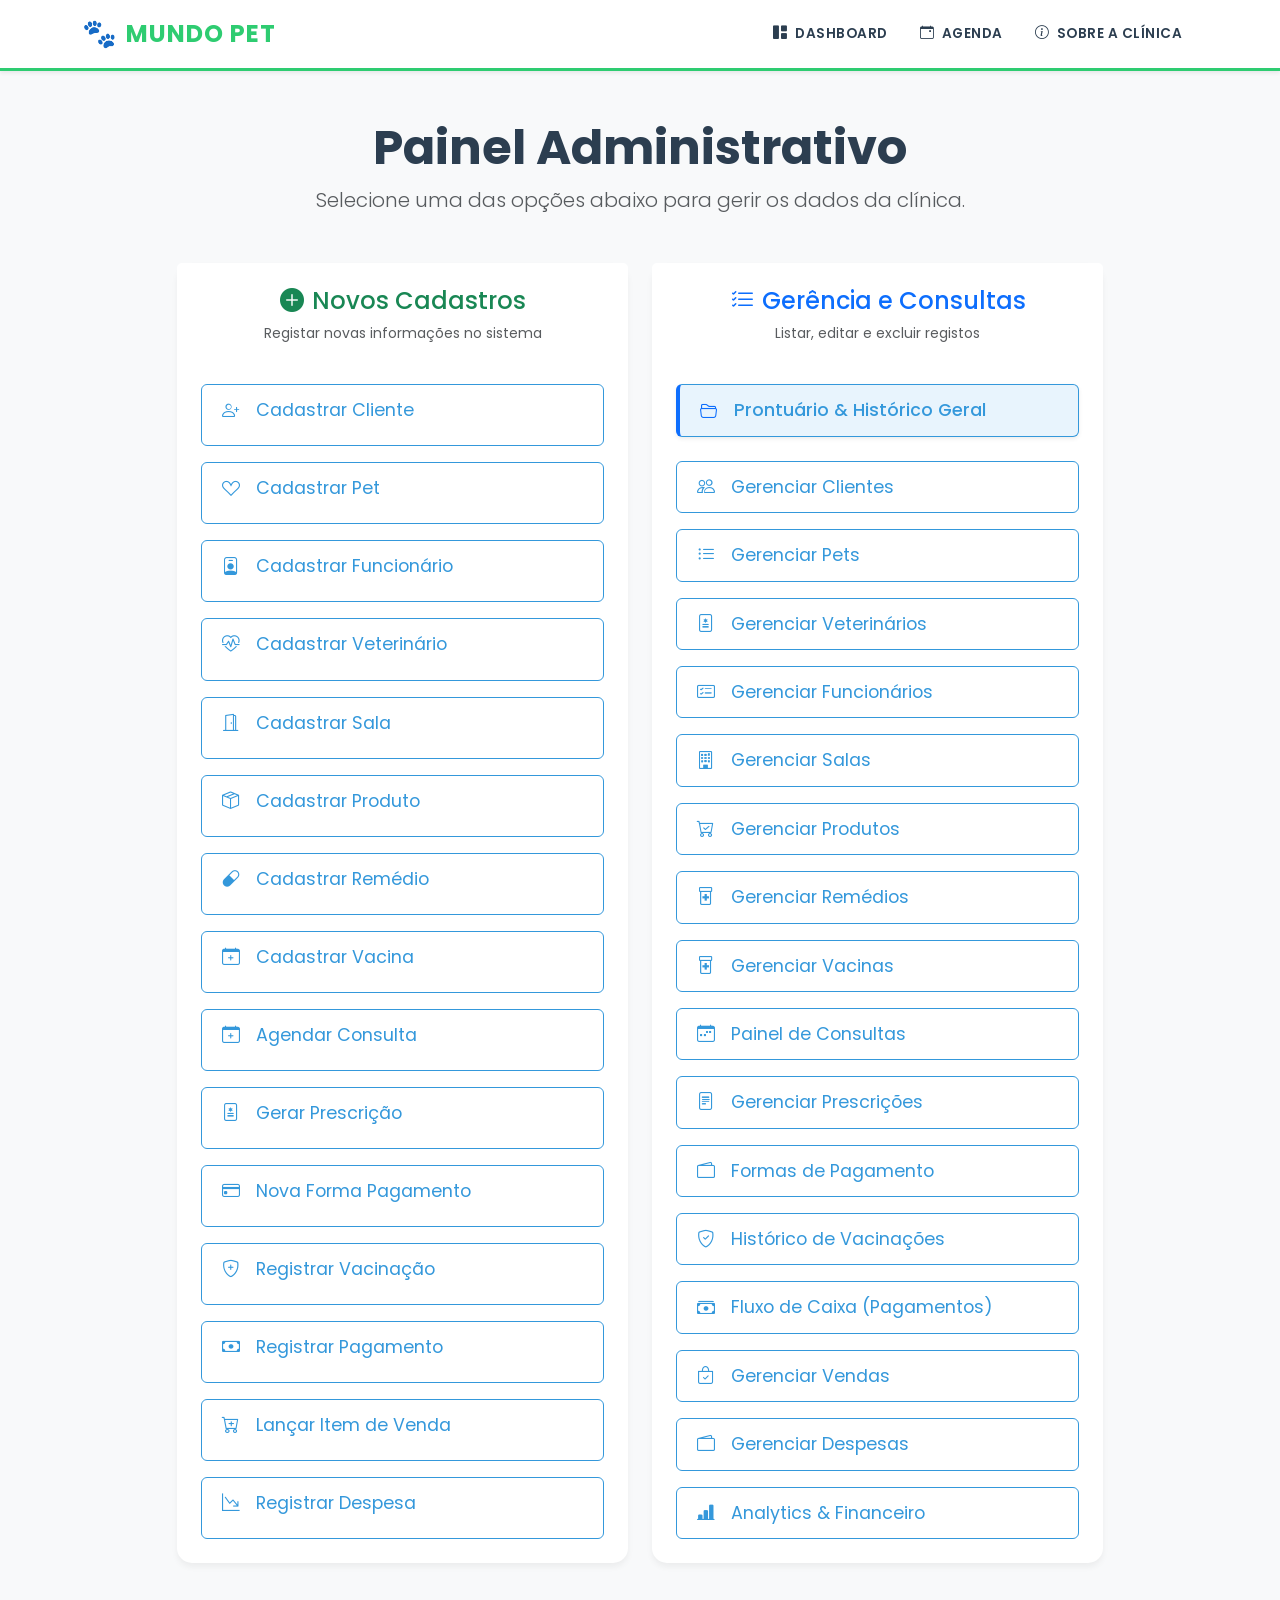
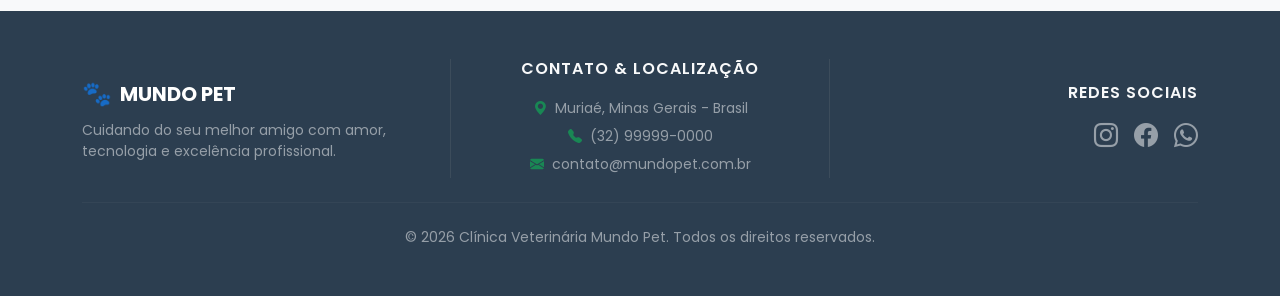
==== commit 0c2869f5: "modificações finais" ====
--- a/view/index.html
+++ b/view/index.html
@@ -95,8 +95,8 @@
                     <div class="card-body d-grid gap-3 p-4">
                         <a href="cadastrocliente.php" class="btn btn-outline-success dashboard-btn"><i class="bi bi-person-plus me-3"></i>Cadastrar Cliente</a>
                         <a href="cadastropet.php" class="btn btn-outline-success dashboard-btn"><i class="bi bi-suit-heart me-3"></i>Cadastrar Pet</a>
+                        <a href="cadastrofuncionario.php" class="btn btn-outline-success dashboard-btn"><i class="bi bi-person-badge me-3"></i>Cadastrar Funcionário</a>
                         <a href="cadastroveterinario.php" class="btn btn-outline-success dashboard-btn"><i class="bi bi-heart-pulse me-3"></i>Cadastrar Veterinário</a>
-                        <a href="cadastrofuncionario.php" class="btn btn-outline-success dashboard-btn"><i class="bi bi-person-badge me-3"></i>Cadastrar Funcionário</a>
                         <a href="cadastrosala.php" class="btn btn-outline-success dashboard-btn"><i class="bi bi-door-open me-3"></i>Cadastrar Sala</a>
                         <a href="cadastroproduto.php" class="btn btn-outline-success dashboard-btn"><i class="bi bi-box-seam me-3"></i>Cadastrar Produto</a>
                         <a href="cadastroremedio.php" class="btn btn-outline-success dashboard-btn"><i class="bi bi-capsule me-3"></i>Cadastrar Remédio</a>
